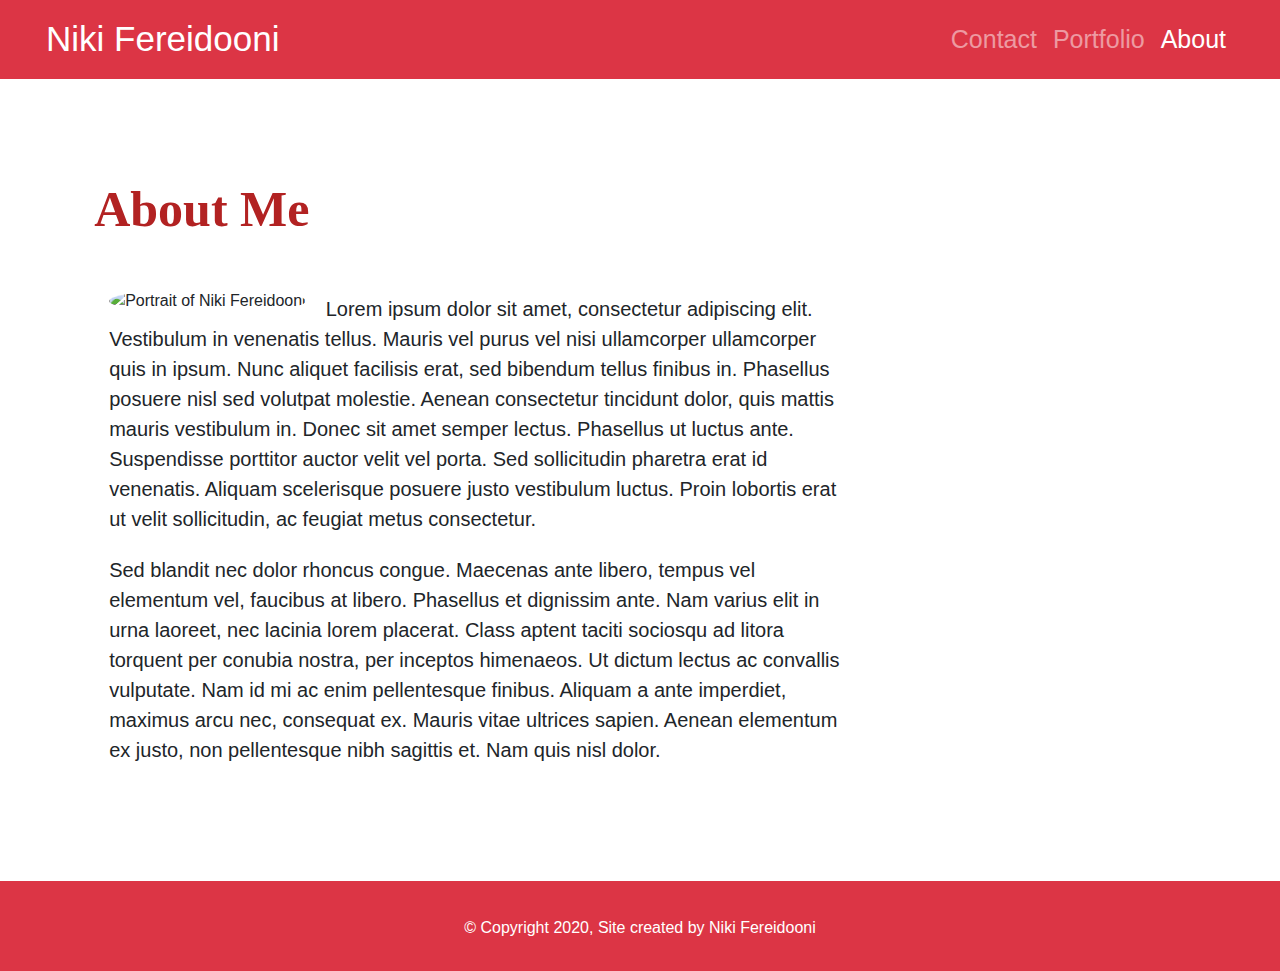
==== index.html @ a9466b11 "Added content to all pages - image/text to About Me, form to Contact and placeholder images to Portf" ====
<!DOCTYPE html>
<html lang="en">
<head>
    <meta charset="UTF-8">
    <meta name="viewport" content="width=device-width, initial-scale=1.0">
    <title>Niki Fereidooni - Portfolio</title>
    <link rel="stylesheet" href="https://maxcdn.bootstrapcdn.com/bootstrap/4.1.0/css/bootstrap.min.css">
    <link rel="stylesheet" href="https://stackpath.bootstrapcdn.com/font-awesome/4.7.0/css/font-awesome.min.css">
    <link rel="stylesheet" href="style.css">
    <script src="https://ajax.googleapis.com/ajax/libs/jquery/3.3.1/jquery.min.js"></script>
    <script src="https://cdnjs.cloudflare.com/ajax/libs/popper.js/1.14.0/umd/popper.min.js"></script>
    <script src="https://maxcdn.bootstrapcdn.com/bootstrap/4.1.0/js/bootstrap.min.js"></script>
</head>

<body>

<!-- Navigation Bar -->

    <nav class="navbar navbar-expand-lg navbar-dark bg-danger">
        <a class="navbar-brand" href="#">Niki Fereidooni</a>
        <button class="navbar-toggler" type="button" data-toggle="collapse" data-target="#navbarNav">
            <span class="navbar-toggler-icon"></span>
        </button>

        <div class="collapse navbar-collapse" id="navbarNav">

            <ul class="navbar-nav ml-auto mt-2 mt-lg-0">
                <li class="nav-item">
                    <a class="nav-link" href="contact.html">Contact</a>
                </li>
                <li class="nav-item">
                    <a class="nav-link" href="portfolio.html">Portfolio</a>
                </li>
                <li class="nav-item active">
                    <a class="nav-link" href="#">About<span class="sr-only">(current)</span></a>
                </li>
            </ul>

        </div>
    </nav>

<!-- Main Content -->

    <div class="main">
        <div class="row">
            <div class="col-1"></div>
            <h1><b>About Me</b></h1>
        

            <div class="media">
                <div class="col-md-1"></div>
                <div class="col-xs-10 col-md-7">
                <img class="headshot img-fluid rounded-circle float-left width: 200px \9" alt="Portrait of Niki Fereidooni" src="https://ca.slack-edge.com/T019H3LBQSW-U019XRB4XHR-6a942ae1b721-512" />
                <div class="media-body">
                    <p class="media-p1">
                        Lorem ipsum dolor sit amet, consectetur adipiscing elit. Vestibulum in venenatis tellus. Mauris vel purus vel nisi ullamcorper ullamcorper quis in ipsum. Nunc aliquet facilisis erat, sed bibendum tellus finibus in. Phasellus posuere nisl sed volutpat molestie. Aenean consectetur tincidunt dolor, quis mattis mauris vestibulum in. Donec sit amet semper lectus. Phasellus ut luctus ante. Suspendisse porttitor auctor velit vel porta. Sed sollicitudin pharetra erat id venenatis. Aliquam scelerisque posuere justo vestibulum luctus. Proin lobortis erat ut velit sollicitudin, ac feugiat metus consectetur.
                    </p>
                    <p class="media-p2">
                        Sed blandit nec dolor rhoncus congue. Maecenas ante libero, tempus vel elementum vel, faucibus at libero. Phasellus et dignissim ante. Nam varius elit in urna laoreet, nec lacinia lorem placerat. Class aptent taciti sociosqu ad litora torquent per conubia nostra, per inceptos himenaeos. Ut dictum lectus ac convallis vulputate. Nam id mi ac enim pellentesque finibus. Aliquam a ante imperdiet, maximus arcu nec, consequat ex. Mauris vitae ultrices sapien. Aenean elementum ex justo, non pellentesque nibh sagittis et. Nam quis nisl dolor.
                    </p>
                </div>
                </div> 
                <div class="col-xs-2 col-md-4"></div>          
            </div>
        </div>
    <div>

<!-- Footer -->

    <footer>
        <div class="row bg-danger justify-content-center">

            <p>&#169; Copyright 2020, Site created by Niki Fereidooni</p>
        </div>
    </footer>

</body>

</html>
---- style.css ----
body {
    background-image: url('img_girl.jpg');
  }

.navbar-brand {
    font-size: 35px;
    margin-left: 30px;
}

.navbar-nav {
    font-size: 25px; 
    margin-right: 30px;  
}

.main {
    margin-top: 100px;
}

h1 {
    font-family: Cambria, Cochin, Georgia, Times, 'Times New Roman', serif;
    font-size: 50px;
    margin-bottom: 50px;
    color: firebrick;

}

.headshot {
    max-width: 250px;
    margin-right: 20px;
    margin-bottom: 5px;

}

.image350 {
    padding-right: 30px;
    padding-bottom: 30px;
}

.media-body p {
    padding-top: 5px;
    font-size: 20px;

}

@media only screen and (max-width: 600px) {
    .media-p1 {
      margin-top: 270px;
    }
  }

.status {
    padding-top: 10px;
    color: red;
}

footer {
    margin-top: 100px;
}

footer p {
    color: white;
    text-align: center;
    padding-top: 35px;
    padding-bottom: 15px;
}
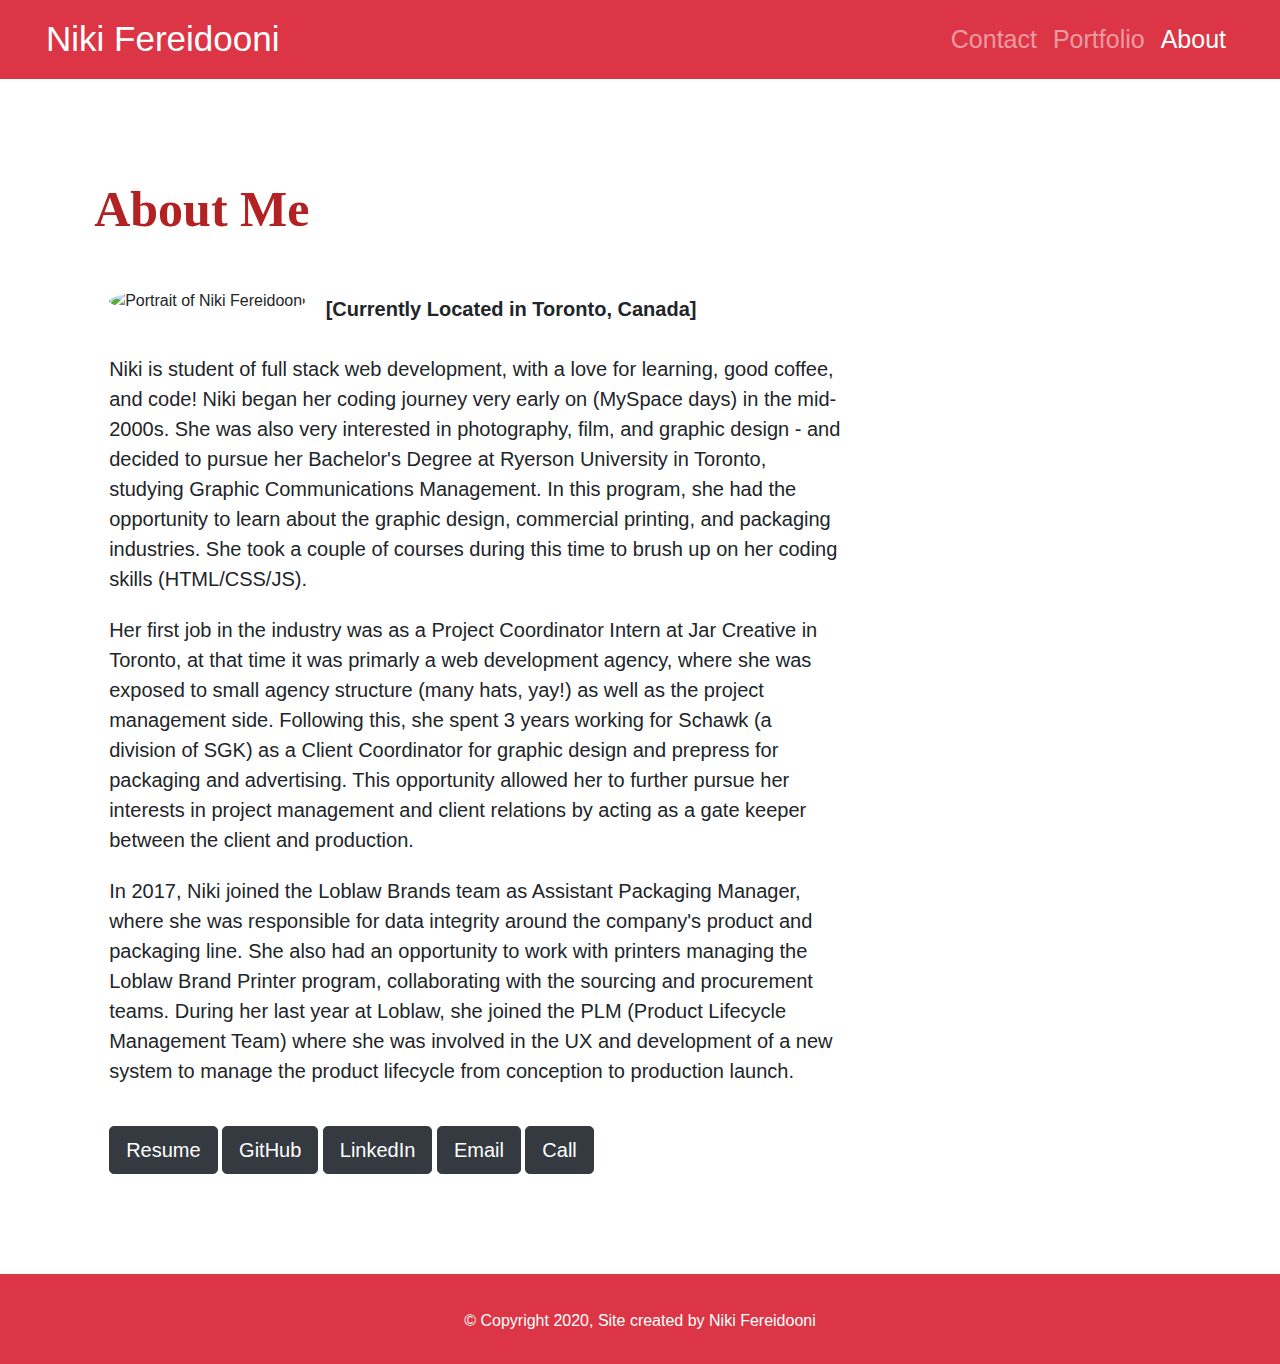
==== commit 0ec5aa52: "Updated profile and portfolio pages" ====
--- a/index.html
+++ b/index.html
@@ -53,11 +53,23 @@
                 <img class="headshot img-fluid rounded-circle float-left width: 200px \9" alt="Portrait of Niki Fereidooni" src="https://ca.slack-edge.com/T019H3LBQSW-U019XRB4XHR-6a942ae1b721-512" />
                 <div class="media-body">
                     <p class="media-p1">
-                        Lorem ipsum dolor sit amet, consectetur adipiscing elit. Vestibulum in venenatis tellus. Mauris vel purus vel nisi ullamcorper ullamcorper quis in ipsum. Nunc aliquet facilisis erat, sed bibendum tellus finibus in. Phasellus posuere nisl sed volutpat molestie. Aenean consectetur tincidunt dolor, quis mattis mauris vestibulum in. Donec sit amet semper lectus. Phasellus ut luctus ante. Suspendisse porttitor auctor velit vel porta. Sed sollicitudin pharetra erat id venenatis. Aliquam scelerisque posuere justo vestibulum luctus. Proin lobortis erat ut velit sollicitudin, ac feugiat metus consectetur.
+                        <b>[Currently Located in Toronto, Canada]</b>
+                        <br>
+                        <br>
+                        Niki is student of full stack web development, with a love for learning, good coffee, and code! Niki began her coding journey very early on (MySpace days) in the mid-2000s. She was also very interested in photography, film, and graphic design - and decided to pursue her Bachelor's Degree at Ryerson University in Toronto, studying Graphic Communications Management. In this program, she had the opportunity to learn about the graphic design, commercial printing, and packaging industries. She took a couple of courses during this time to brush up on her coding skills (HTML/CSS/JS).
                     </p>
                     <p class="media-p2">
-                        Sed blandit nec dolor rhoncus congue. Maecenas ante libero, tempus vel elementum vel, faucibus at libero. Phasellus et dignissim ante. Nam varius elit in urna laoreet, nec lacinia lorem placerat. Class aptent taciti sociosqu ad litora torquent per conubia nostra, per inceptos himenaeos. Ut dictum lectus ac convallis vulputate. Nam id mi ac enim pellentesque finibus. Aliquam a ante imperdiet, maximus arcu nec, consequat ex. Mauris vitae ultrices sapien. Aenean elementum ex justo, non pellentesque nibh sagittis et. Nam quis nisl dolor.
+                        Her first job in the industry was as a Project Coordinator Intern at Jar Creative in Toronto, at that time it was primarly a web development agency, where she was exposed to small agency structure (many hats, yay!) as well as the project management side. Following this, she spent 3 years working for Schawk (a division of SGK) as a Client Coordinator for graphic design and prepress for packaging and advertising. This opportunity allowed her to further pursue her interests in project management and client relations by acting as a gate keeper between the client and production.
                     </p>
+                    <p class="media-p3">
+                        In 2017, Niki joined the Loblaw Brands team as Assistant Packaging Manager, where she was responsible for data integrity around the company's product and packaging line. She also had an opportunity to work with printers managing the Loblaw Brand Printer program, collaborating with the sourcing and procurement teams. During her last year at Loblaw, she joined the PLM (Product Lifecycle Management Team) where she was involved in the UX and development of a new system to manage the product lifecycle from conception to production launch.
+                    </p>
+                    <br>
+                    <a class="btn btn-dark btn-lg" href="./assets/nf_resume.pdf">Resume</a>
+                    <a class="btn btn-dark btn-lg" href="https://github.com/nfereidooni">GitHub</a>
+                    <a class="btn btn-dark btn-lg" href="https://www.linkedin.com/in/nfereidooni/">LinkedIn</a>
+                    <a class="btn btn-dark btn-lg" href="mailto: nikifereidooni@gmail.com">Email</a>
+                    <a class="btn btn-dark btn-lg" href="tel:4167356928">Call</a>
                 </div>
                 </div> 
                 <div class="col-xs-2 col-md-4"></div>          
--- a/style.css
+++ b/style.css
@@ -32,9 +32,8 @@
 
 }
 
-.image350 {
-    padding-right: 30px;
-    padding-bottom: 30px;
+.card {
+    margin: 10px;
 }
 
 .media-body p {
